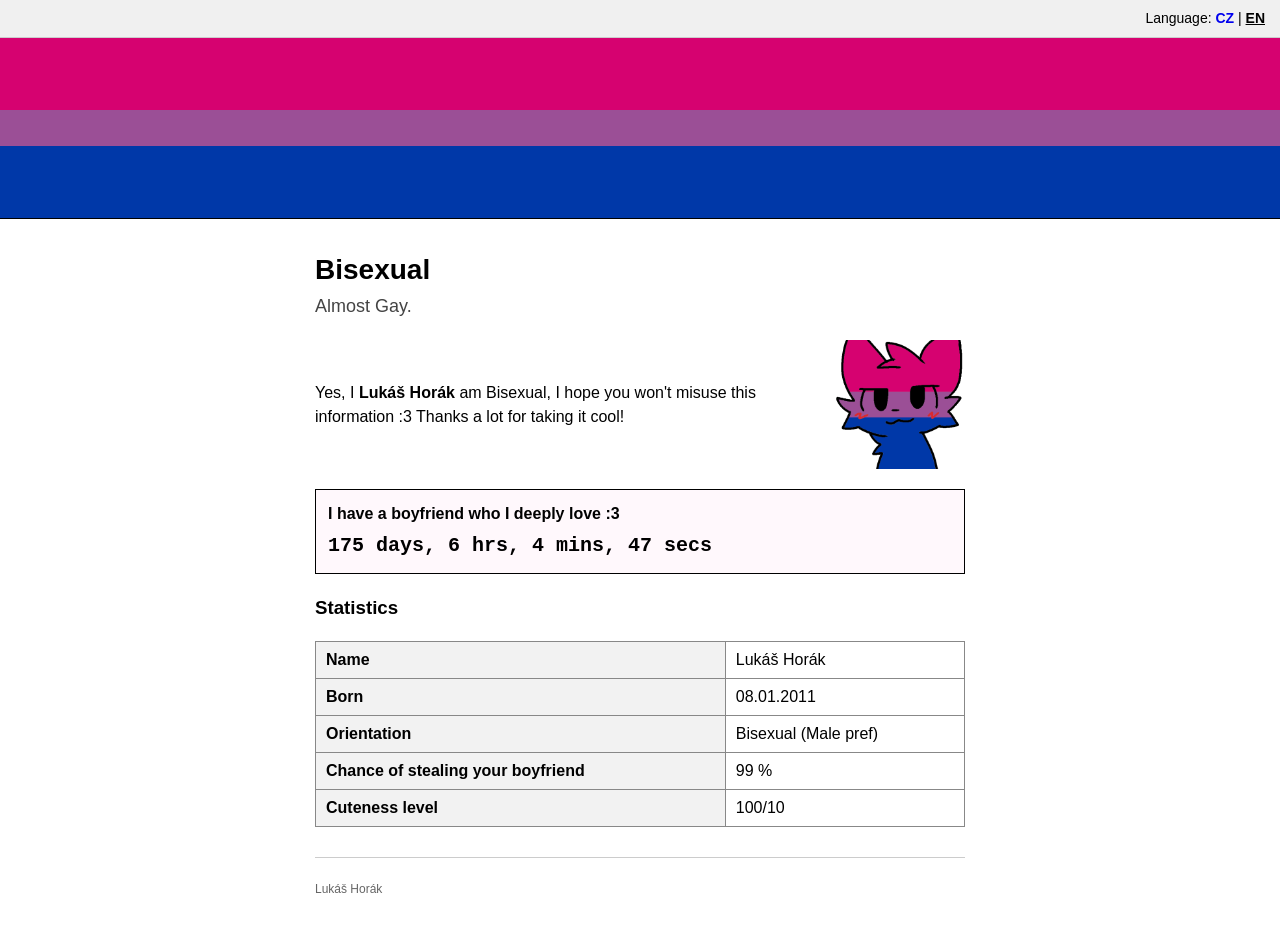
==== en.html @ 70c99006 "Add files via upload" ====
<!DOCTYPE html>
<html lang="en">
<head>
    <meta charset="UTF-8">
    <meta name="viewport" content="width=device-width, initial-scale=1.0">
    <title>Lukáš Horák</title>
    <link rel="stylesheet" href="styles.css">
</head>
<body>

    <div class="lang-switch">
        Language: <a href="index.html">CZ</a> | <a href="en.html" class="active">EN</a>
    </div>

    <img src="bi-flag.png" alt="Bisexual Flag" class="bi-flag" onerror="this.onerror=null; this.src='https://placehold.co/800x180/d62976/ffffff?text=bi-flag.png';">

    <div class="container">

        <h1>Bisexual</h1>
        <h2>Almost Gay.</h2>

        <div class="text-with-image">
            <p>Yes, I <strong>Lukáš Horák</strong> am Bisexual, I hope you won't misuse this information :3 Thanks a lot for taking it cool!</p>
            <img src="bikisser.png" alt="bikisser" class="bikisser-img" onerror="this.onerror=null; this.src='https://placehold.co/130x130/ffffff/000000?text=bikisser.png';">
        </div>

        <div class="relationship-box">
            <b>I have a boyfriend who I deeply love :3</b><br>
            <div class="timer" id="timer">Loading time...</div>
        </div>

        <h3>Statistics</h3>
        <table>
            <tr>
                <th>Name</th>
                <td>Lukáš Horák</td>
            </tr>
            <tr>
                <th>Born</th>
                <td>08.01.2011</td>
            </tr>
            <tr>
                <th>Orientation</th>
                <td>Bisexual (Male pref)</td>
            </tr>
            <tr>
                <th>Chance of stealing your boyfriend</th>
                <td>99 %</td>
            </tr>

            <tr>
                <th>Cuteness level</th>
                <td>100/10</td>
            </tr>
        </table>

        <footer>
            <p>Lukáš Horák</p>
        </footer>

    </div>

    <script>
        const startDate = new Date(2026, 5, 14, 1, 0, 0); // June 14, 2026 01:00:00

        function updateTimer() {
            const now = new Date();
            let diff = now - startDate;

            if (diff < 0) {
                diff = Math.abs(diff);
            }

            const days = Math.floor(diff / (1000 * 60 * 60 * 24));
            const hours = Math.floor((diff / (1000 * 60 * 60)) % 24);
            const minutes = Math.floor((diff / (1000 * 60)) % 60);
            const seconds = Math.floor((diff / 1000) % 60);

            document.getElementById("timer").innerText = 
                days + " days, " + hours + " hrs, " + minutes + " mins, " + seconds + " secs";
        }

        setInterval(updateTimer, 1000);
        updateTimer();
    </script>
</body>
</html>
---- styles.css ----
/* STREAMING_CHUNK:Definování základních stylů stránky... /
/ Základní jednoduché styly pro ručně psaný web */
body {
font-family: sans-serif;
background-color: #ffffff;
color: #000000;
margin: 0;
padding: 0;
line-height: 1.5;
}

.container {
max-width: 650px;
margin: 0 auto;
padding: 15px;
}

/* STREAMING_CHUNK:Styling přepínače jazyků a vlajky... */
.lang-switch {
text-align: right;
padding: 8px 15px;
background-color: #f0f0f0;
border-bottom: 1px solid #ccc;
font-size: 14px;
}

.lang-switch a {
color: #0000ee;
text-decoration: none;
font-weight: bold;
}

.lang-switch a.active {
color: #000;
text-decoration: underline;
}

.bi-flag {
    width: 100%;
    height: 180px; /* Pevná výška nahoře */
    object-fit: fill; /* Přinutí obrázek roztáhnout se do stran i výšky bez ořezávání! */
    display: block;
    border-bottom: 1px solid #000;
}

/* STREAMING_CHUNK:Styling nadpisů a sekce s obrázkem... */
h1 {
font-size: 28px;
margin-top: 15px;
margin-bottom: 0px;
}

h2 {
font-size: 18px;
color: #444444;
margin-top: 2px;
font-weight: normal;
}

.text-with-image {
display: flex;
align-items: center;
gap: 15px;
margin: 20px 0;
}

.text-with-image p {
flex: 1;
margin: 0;
}

.bikisser-img {
max-width: 130px;
height: auto;
}

/* STREAMING_CHUNK:Styling boxu s počítadlem a tabulky... */
.relationship-box {
border: 1px solid #000;
padding: 12px;
margin: 20px 0;
background-color: #fff8fc;
}

.timer {
font-family: monospace;
font-size: 20px;
font-weight: bold;
margin-top: 5px;
}

table {
width: 100%;
border-collapse: collapse;
margin: 15px 0;
}

table, th, td {
border: 1px solid #888888;
}

th, td {
padding: 6px 10px;
text-align: left;
}

th {
background-color: #f2f2f2;
}

footer {
margin-top: 30px;
font-size: 12px;
color: #666;
border-top: 1px solid #ccc;
padding-top: 10px;
}
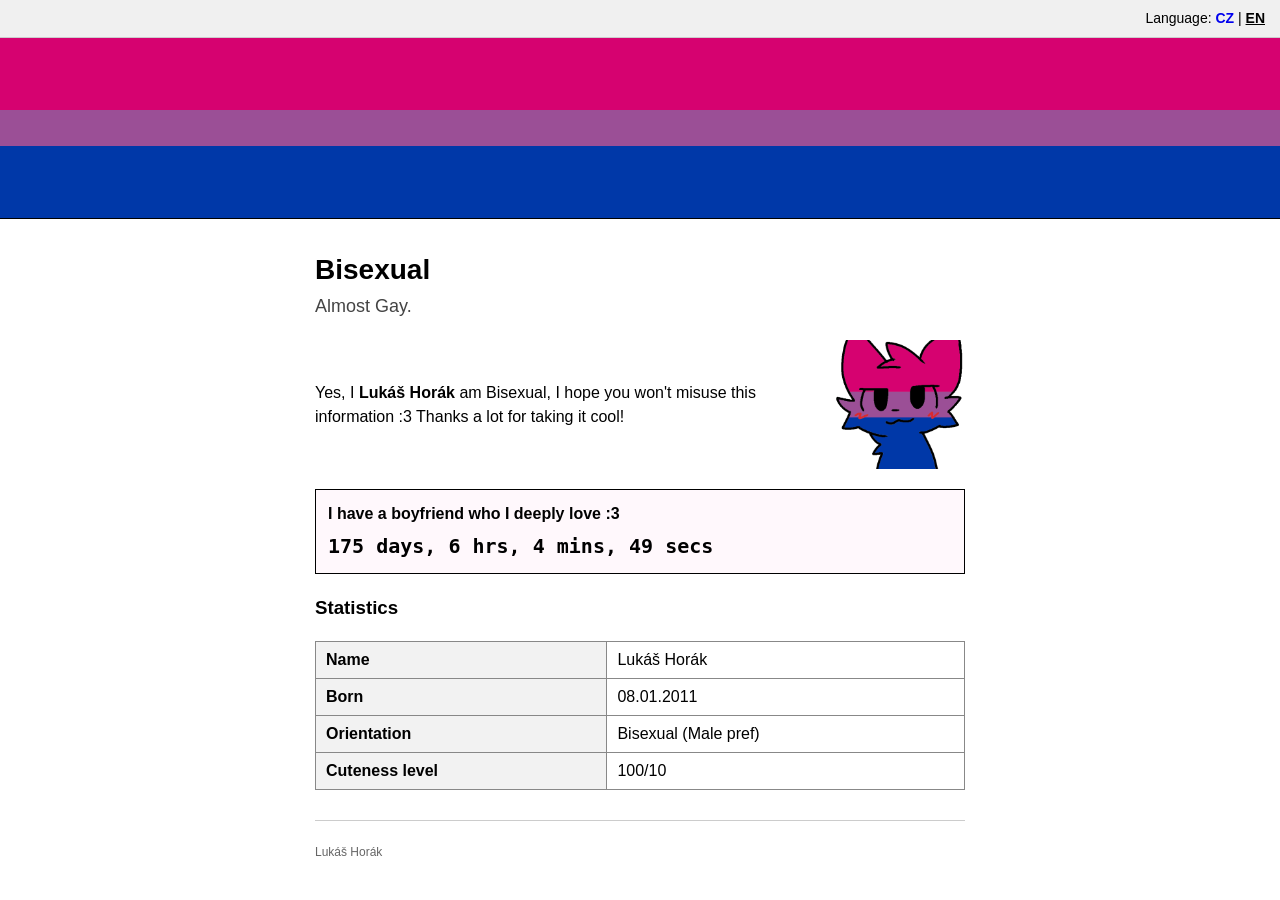
==== commit 3777ff18: "Fix HTML structure and remove unnecessary lines" ====
--- a/en.html
+++ b/en.html
@@ -43,10 +43,6 @@
                 <th>Orientation</th>
                 <td>Bisexual (Male pref)</td>
             </tr>
-            <tr>
-                <th>Chance of stealing your boyfriend</th>
-                <td>99 %</td>
-            </tr>
 
             <tr>
                 <th>Cuteness level</th>
@@ -84,4 +80,4 @@
         updateTimer();
     </script>
 </body>
-</html>+</html>
